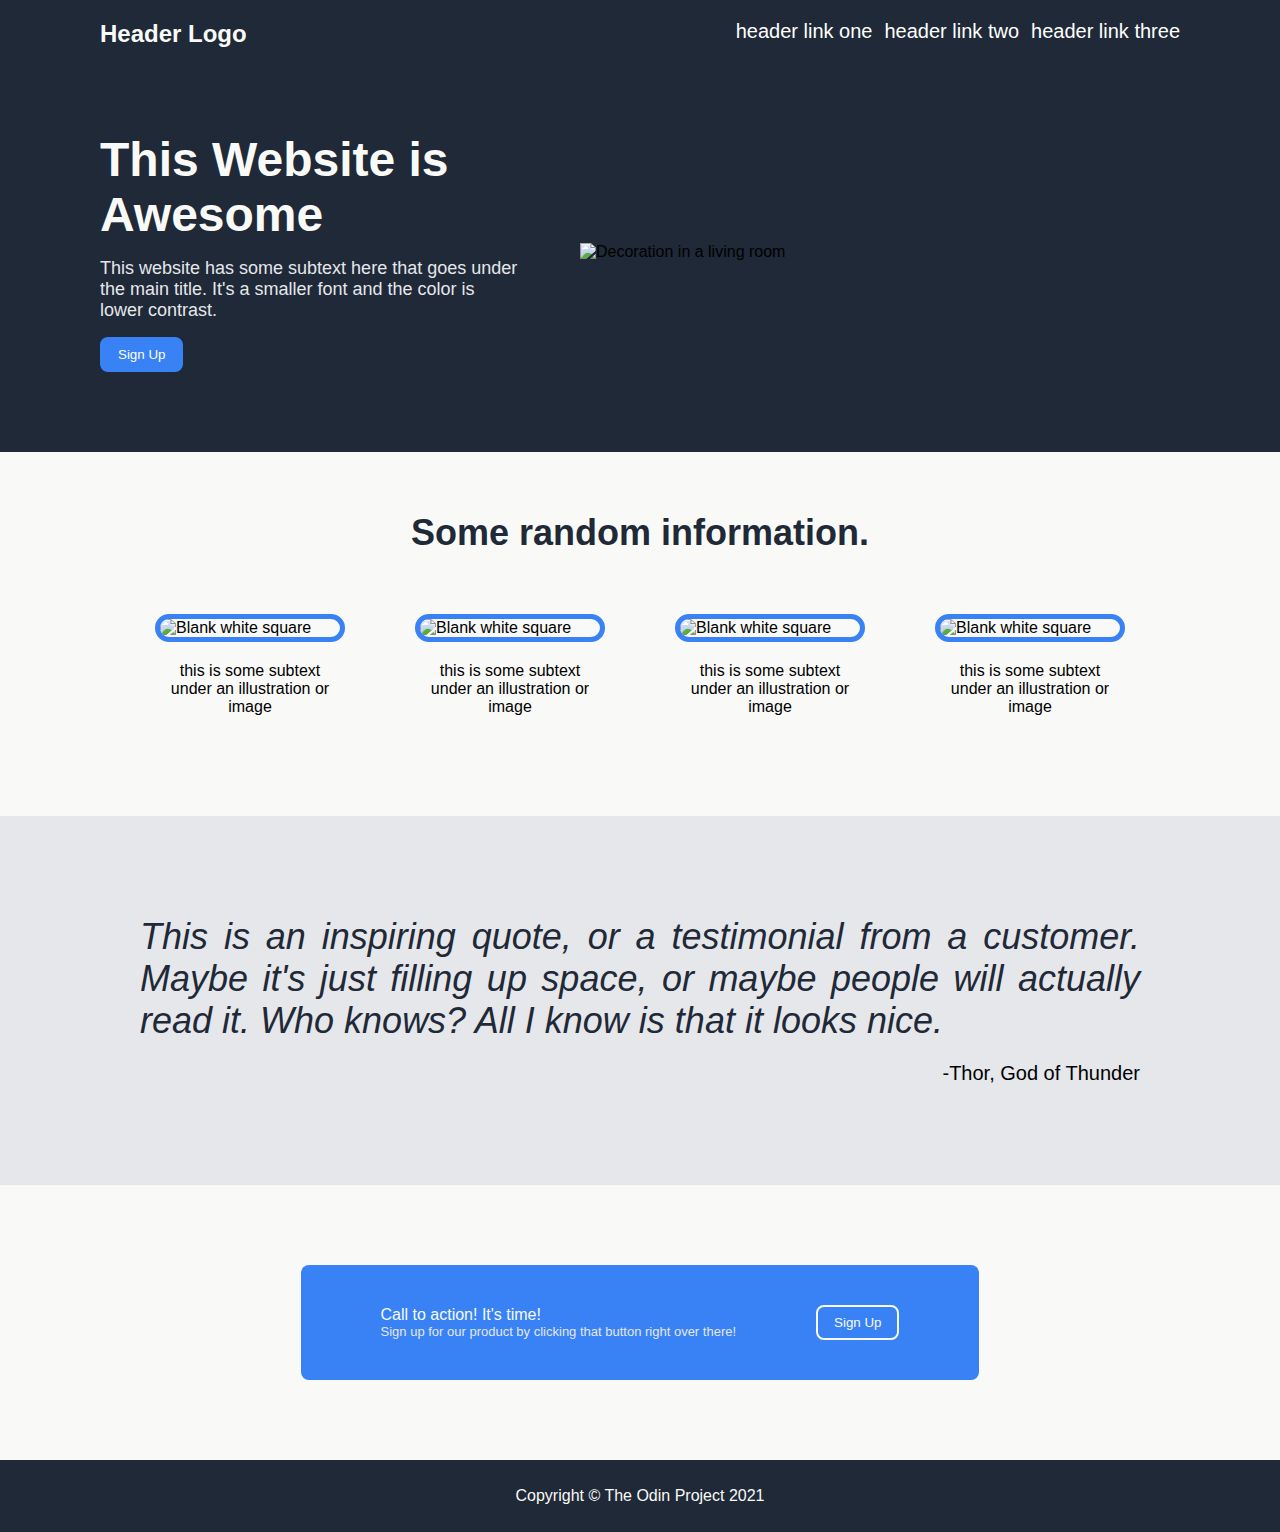
==== index.html @ 8a8388ea "Rename landing-page-index.html to index.html" ====
<!DOCTYPE html>
<html lang="en">
  <head>
    <meta charset="UTF-8">
    <meta http-equiv="X-UA-Compatible" content="IE=edge">
    <meta name="viewport" content="width=device-width, initial-scale=1.0">
    <title>Odin Landing Page</title>
    <link rel="stylesheet" href="landing-page-styles.css">
  </head>
  <body>
    <div class="header">
      <div class="header-logo">Header Logo</div>
      <div class="header-links">
        <ul>
            <li><a href="#">header link one</a></li>
            <li><a href="#">header link two</a></li>
            <li><a href="#">header link three</a></li>
          </ul>
      </div>  
    </div>
    <div class="body">
        <div class="section-1">
          <div class="text-buttons-container">
            <div class="main-title">This Website is Awesome</div>
            <div class="subtext">This website has some subtext here that goes under the main title. It's a smaller font and the color is lower contrast.</div>
            <div class="buttons">
              <button>Sign Up</button>
            </div>
          </div>
          <div class="section-1-image"><img src="/home/kaka/repos/odin-landing-page/images/pexels-designecologist-1005058.jpg" alt="Decoration in a living room"></div>
        </div>
        <div class="section-2-random-info">
          <div class="information-text">Some random information.</div>
          <div class="information-img-container">
            <div class="img-caption">
              <img src="/home/kaka/repos/odin-landing-page/images/Blank-White-square-thumbnail-copy-1.jpg" alt="Blank white square">
              <div class="caption">this is some subtext under an illustration or image</div>
            </div>
            <div class="img-caption">
              <img src="/home/kaka/repos/odin-landing-page/images/Blank-White-square-thumbnail-copy-1.jpg" alt="Blank white square">
              <div class="caption">this is some subtext under an illustration or image</div>
            </div>
            <div class="img-caption">
              <img src="/home/kaka/repos/odin-landing-page/images/Blank-White-square-thumbnail-copy-1.jpg" alt="Blank white square">
              <div class="caption">this is some subtext under an illustration or image</div>
            </div>
            <div class="img-caption">
              <img src="/home/kaka/repos/odin-landing-page/images/Blank-White-square-thumbnail-copy-1.jpg" alt="Blank white square">
              <div class="caption">this is some subtext under an illustration or image</div>
            </div>
          </div>  
        </div>
        <div class="section-3-quote">
          <div class="quote-name-container">
            <div class="quote">This is an inspiring quote, or a testimonial from a customer. Maybe it's just filling up space, or maybe people will actually read it. Who knows? All I know is that it looks nice.</div>
            <div class="name">-Thor, God of Thunder</div>        
          </div>  
        </div>
        <div class="section-4-signup">
          <div class="signup-container">
            <div class="signup-text-container">
              <div class="call-action">Call to action! It's time!</div>
              <div class="call-action-subtext">Sign up for our product by clicking that button right over there!</div>
            </div>
            <button>Sign Up</button>
          </div>
        </div>
    </div>
    <div class="footer">
      Copyright © The Odin Project 2021
    </div>
  </body>
</html>
---- landing-page-styles.css ----
body {
    font-family: -apple-system, BlinkMacSystemFont, 'Segoe UI', Roboto, Oxygen, Ubuntu, Cantarell, 'Open Sans', 'Helvetica Neue', sans-serif;
    background-color: #F9FAF8;
    margin: 0;
    min-height: 100vh;
    display: flex;
    flex-direction: column;
    overflow-x: hidden;
}


ul {
    list-style-type: none;
    margin: 0;
    padding: 0;
    display: flex;
    gap: 12px;
  }
  
a:link, a:visited, a:hover {
    color: white;
    text-decoration: none;
    font-size: 20px;
}

.header {
    height: 72px;
    background-color: #1F2937;
    padding-top: 20px;
    padding-bottom: 20px;
    padding-left: 100px;
    padding-right: 100px;
    color: white;
    display: flex;
}

.header-logo {
    color: #F9FAF8;
    font-size: 24px;
    font-weight: 700;
}

.header-links{
    display: flex;
    margin-left: auto;
}

.section-1 {
    height: fit-content;
    max-height: 30%;
    background-color: #1F2937;
    padding-left: 100px;
    padding-right: 100px;
    padding-top: 20px;
    padding-bottom: 80px;
    display: flex;
    gap: 60px;
}

.text-buttons-container {
    display: flex;
    flex: 1;
    flex-direction: column;
    gap: 16px;
}

.main-title {
    color: #F9FAF8;
    font-size: 48px;
    font-weight: 900;
}

.subtext {
    color: #E5E7EB;
    font-size: 18px;
}

.section-1-image {
    display: flex;
    flex: 1;
    justify-content: center;
    align-items: center;
}

.section-1-image img {
    display: flex;
    width: 600px;
    margin-left: auto;
    flex: 1;
}

button {
    cursor: pointer;
    padding: 8px 16px;
    border-radius: 8px;
    background: #3882F6;
    border: 2px solid #3882F6;
    color: white;
}

.section-2-random-info {
    background-color: #F9FAF8;
    padding-top: 60px;
    padding-left: 100px;
    padding-right: 100px;
    padding-bottom: 100px;
    display: flex;
    flex-direction: column;
    align-items: center;
    gap: 60px;
}

.section-2-random-info img {
    border: 5px solid #3882F6;
    border-radius: 18px;
    width: 180px;
}

.information-text {
    color: #1F2937;
    font-size: 36px;
    font-weight: 900;
}

.information-img-container {
    display: flex;
    justify-content: center;
    gap: 80px;
    flex-wrap: wrap;
}

.img-caption {
    width: 180px;
    display: flex;
    flex-direction: column;
    align-items: center;
    gap: 20px;
}

.caption {
    text-align: center;
}

.section-3-quote {
    background-color: #E5E7EB;
    padding: 100px;
    display: flex;
    justify-content: center;
}

.quote-name-container {
    max-width: 1000px;
    display: flex;
    flex-direction: column;
    align-items: center;
    gap: 20px;  
}  

.quote {
    font-size: 36px;
    color: #1F2937;
    font-weight: lighter;
    font-style: italic;
    text-align: justify;
}

.name {
    font-size: 20px;
    font-weight: 500;
    margin-left: auto;
}

.section-4-signup {
    background-color: #F9FAF8;
    padding: 80px 100px;
    display: flex;
    flex-direction: column;
    justify-content: center;
    align-items: center;
}

.signup-container {
    background-color: #3882F6;
    border-radius: 8px;
    padding: 40px 80px;
    display: flex;
    justify-content: space-between;
    align-items: center;
    gap: 80px;    
}

.signup-text-container {
    height: fit-content;
    display: flex;
    flex-direction: column;
    color: #F9FAF8; 
}

.call-action {
    font-weight: 500;
}

.call-action-subtext {
    font-weight: lighter;
    font-size: small;
    color: #E5E7EB;
}

.signup-container button {
    cursor: pointer;
    padding: 8px 16px;
    border-radius: 8px;
    background: #3882F6;
    border: 2px solid#F9FAF8;
    color: #F9FAF8;
}

.footer {
    height: 72px;
    background-color: #1F2937;
    color: #F9FAF8;
    display: flex;
    justify-content: center;
    align-items: center;
    margin-top: auto;
}
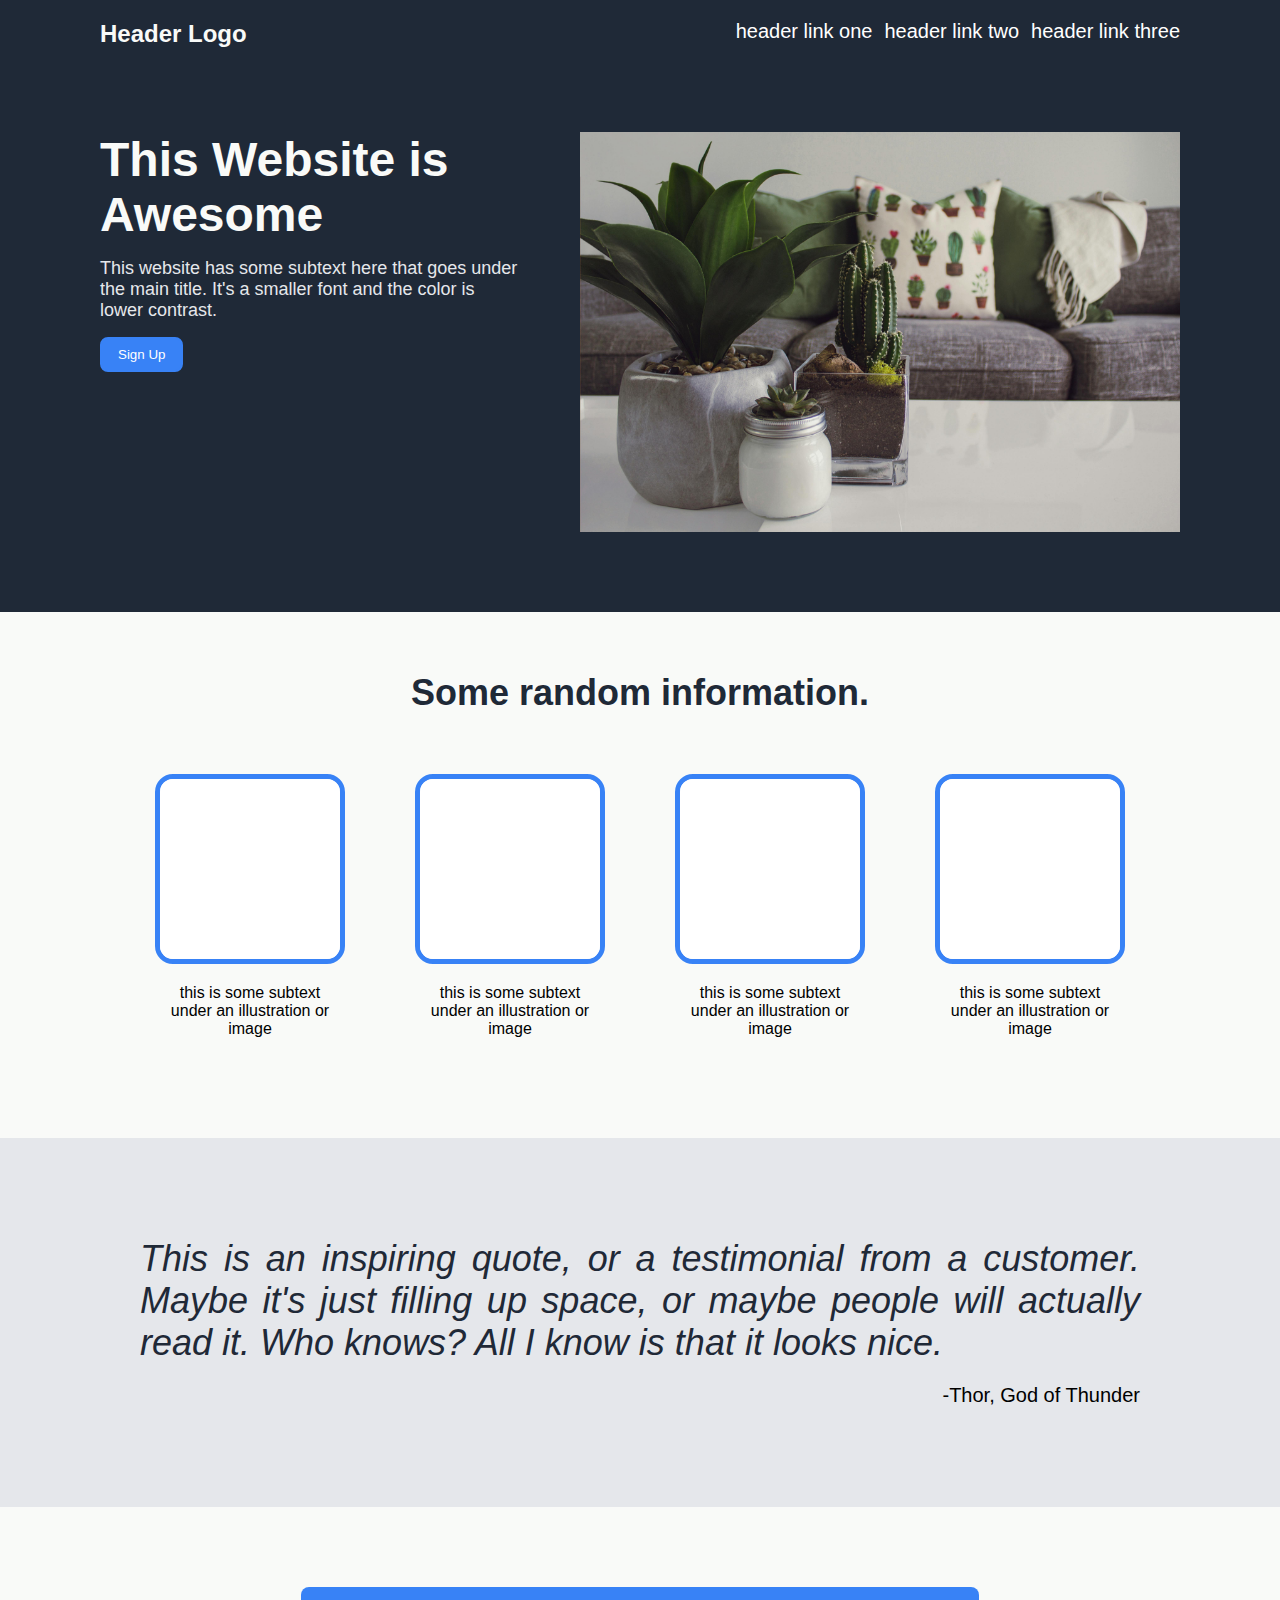
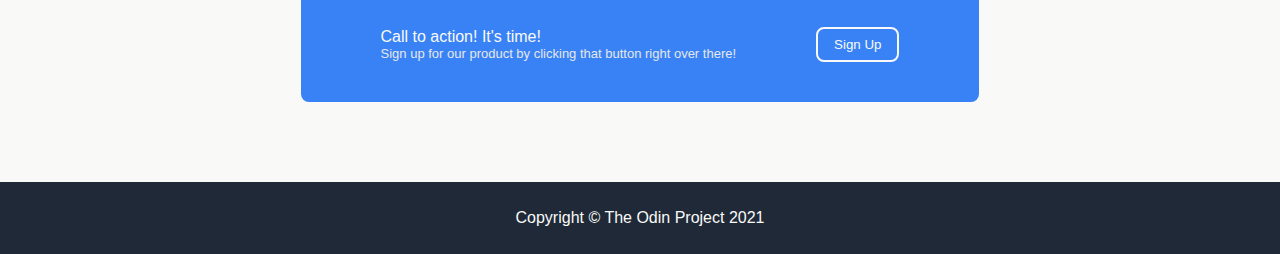
==== commit 94e2345c: "fixed image source link" ====
--- a/index.html
+++ b/index.html
@@ -27,25 +27,25 @@
               <button>Sign Up</button>
             </div>
           </div>
-          <div class="section-1-image"><img src="/home/kaka/repos/odin-landing-page/images/pexels-designecologist-1005058.jpg" alt="Decoration in a living room"></div>
+          <div class="section-1-image"><img src="./images/pexels-designecologist-1005058.jpg" alt="Decoration in a living room"></div>
         </div>
         <div class="section-2-random-info">
           <div class="information-text">Some random information.</div>
           <div class="information-img-container">
             <div class="img-caption">
-              <img src="/home/kaka/repos/odin-landing-page/images/Blank-White-square-thumbnail-copy-1.jpg" alt="Blank white square">
+              <img src="./images/Blank-White-square-thumbnail-copy-1.jpg" alt="Blank white square">
               <div class="caption">this is some subtext under an illustration or image</div>
             </div>
             <div class="img-caption">
-              <img src="/home/kaka/repos/odin-landing-page/images/Blank-White-square-thumbnail-copy-1.jpg" alt="Blank white square">
+              <img src="./images/Blank-White-square-thumbnail-copy-1.jpg" alt="Blank white square">
               <div class="caption">this is some subtext under an illustration or image</div>
             </div>
             <div class="img-caption">
-              <img src="/home/kaka/repos/odin-landing-page/images/Blank-White-square-thumbnail-copy-1.jpg" alt="Blank white square">
+              <img src="./images/Blank-White-square-thumbnail-copy-1.jpg" alt="Blank white square">
               <div class="caption">this is some subtext under an illustration or image</div>
             </div>
             <div class="img-caption">
-              <img src="/home/kaka/repos/odin-landing-page/images/Blank-White-square-thumbnail-copy-1.jpg" alt="Blank white square">
+              <img src="./images/Blank-White-square-thumbnail-copy-1.jpg" alt="Blank white square">
               <div class="caption">this is some subtext under an illustration or image</div>
             </div>
           </div>  
